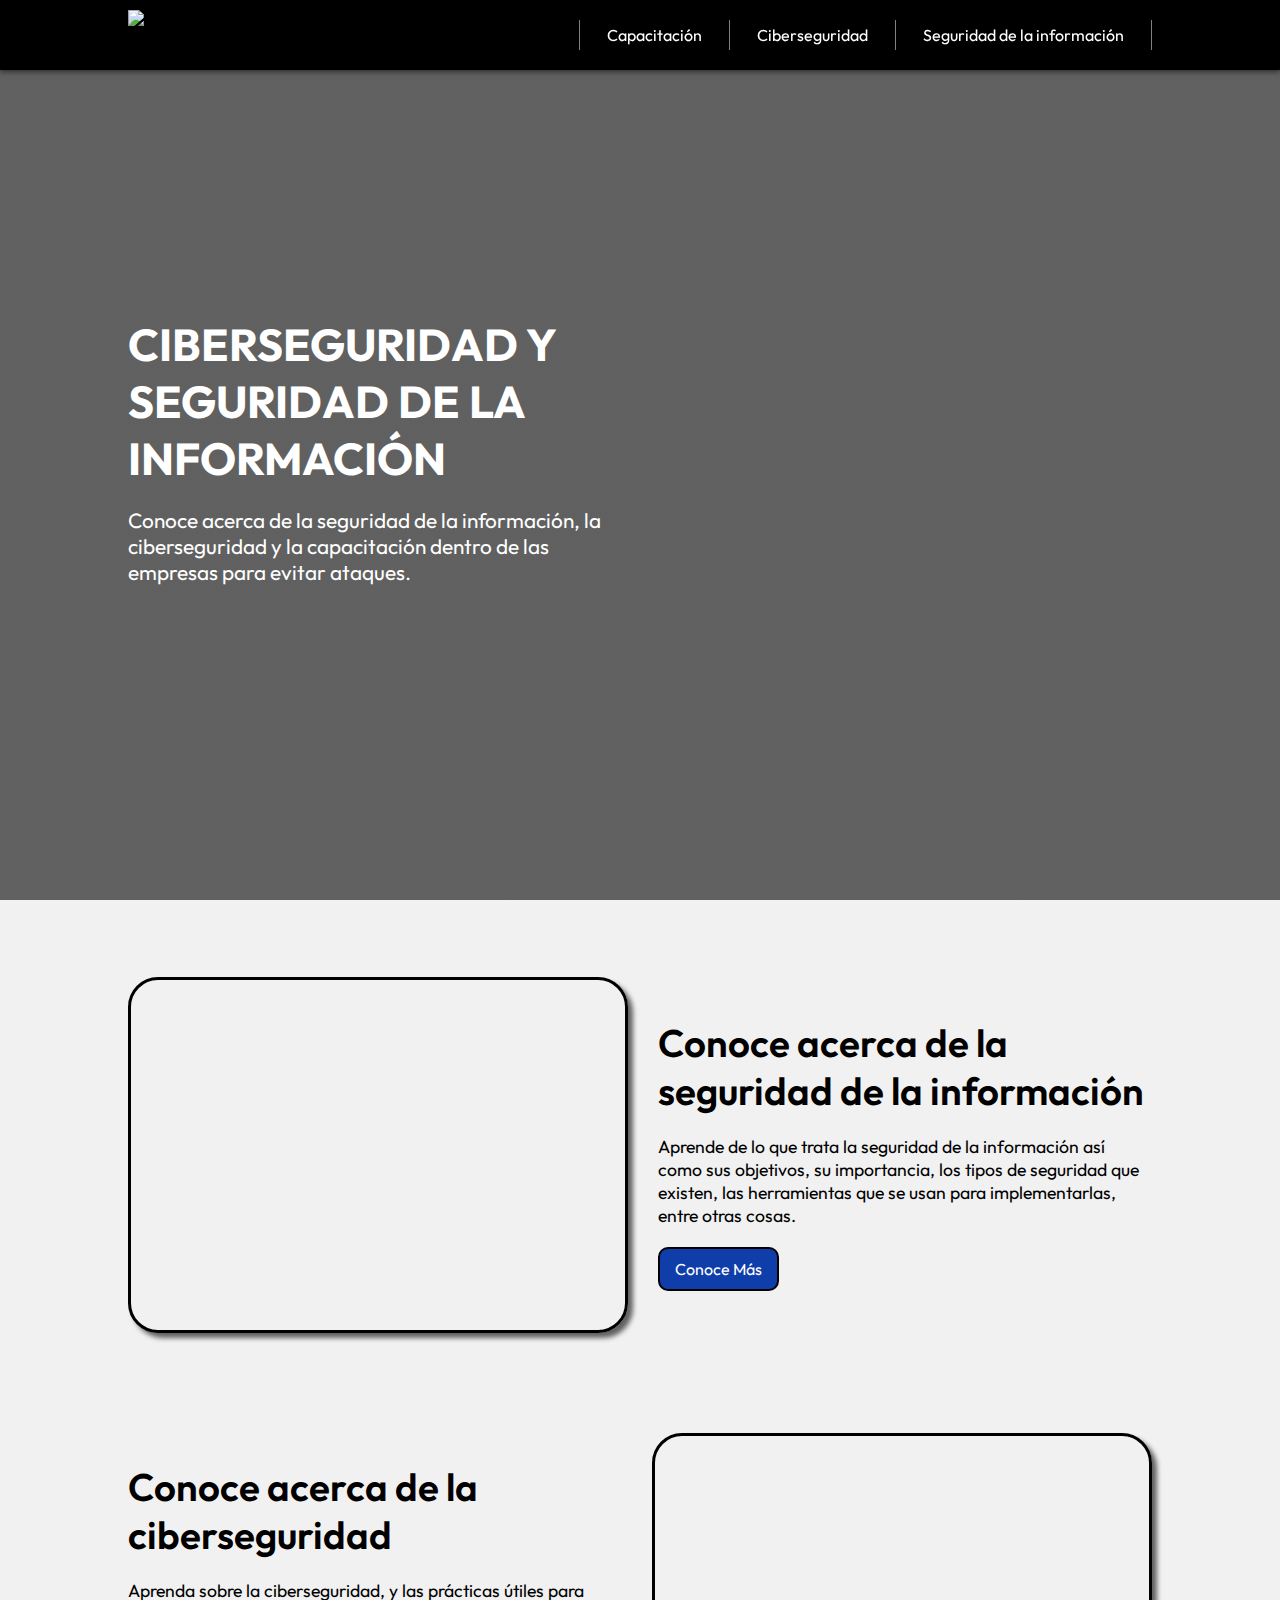
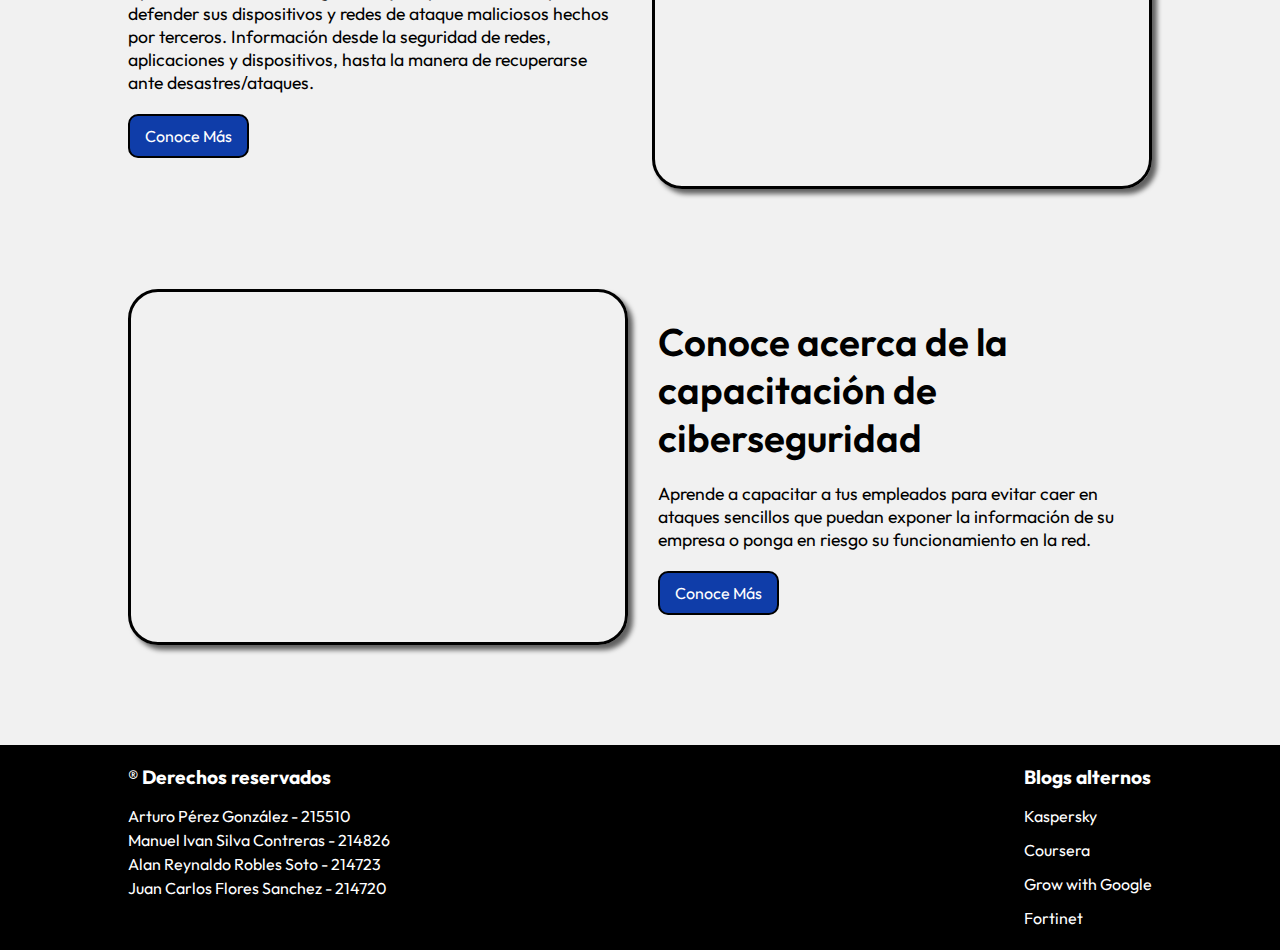
==== index.html @ a0f6c4a8 "Se arreglaron las ubicaciones de los archivos, imagenes y links. Hay un problema al querer insertar " ====
<!DOCTYPE html>
<html lang="en">
<head>
    <meta charset="UTF-8">
    <meta name="viewport" content="width=device-width, initial-scale=1.0">
    <title>Concientización ciberseguridad en los empleados</title>

    <link rel="stylesheet" href="archivosCSS/index.css">
    <link rel="preconnect" href="https://fonts.googleapis.com">
    <link rel="preconnect" href="https://fonts.gstatic.com" crossorigin>
    <link href="https://fonts.googleapis.com/css2?family=Nunito:ital,wght@0,200..1000;1,200..1000&family=Outfit:wght@100..900&display=swap" rel="stylesheet">
</head>
<body>
    <nav>
        <div class="nav-container">
            <div class="nav-izq">
                <img id="logo-nav" src="Imagenes/logo-nav.png" alt="Logo de la UACJ">
            </div>
            <div class="nav-der">
                <div class="ver-divider"></div>
                <div class="nav-link">
                    <a href="capacitacion.html">Capacitación</a> <!-- Ruta ajustada -->
                </div>
                <div class="ver-divider"></div>
                <div class="nav-link">
                    <a href="cibers.html">Ciberseguridad</a>
                </div>
                <div class="ver-divider"></div>
                <div class="nav-link">
                    <a href="seguridad.html">Seguridad de la información</a>
                </div>
                <div class="ver-divider"></div>
            </div>
        </div>
    </nav>
    <div class="hero">
        <div class="hero-container1">
            <h1>CIBERSEGURIDAD Y SEGURIDAD DE LA INFORMACIÓN</h1>
            <p> 
                Conoce acerca de la seguridad de la información, la ciberseguridad y la capacitación
                dentro de las empresas para evitar ataques.
            </p>
        </div>
        <div class="hero-container2"></div>
    </div>
    <div class="section">
        <div class="contenido">
            <div id="img-infosec" class="img-contenido"></div>
            <div class="texto-contenido">
                <h1>Conoce acerca de la seguridad de la información</h1>
                <p>
                    Aprende de lo que trata la seguridad de la información así como sus objetivos, 
                    su importancia, los tipos de seguridad que existen, las herramientas que se 
                    usan para implementarlas, entre otras cosas. 
                </p>
                <a class="button" href="#">Conoce Más</a>
            </div>
        </div>
        <div class="contenido contenido-alt">
            <div id="img-cib" class="img-contenido"></div>
            <div class="texto-contenido">
                <h1>Conoce acerca de la ciberseguridad</h1>
                <p>
                    Aprenda sobre la ciberseguridad, y las prácticas útiles para defender 
                    sus dispositivos y redes de ataque maliciosos hechos por terceros. Información 
                    desde la seguridad de redes, aplicaciones y dispositivos, hasta la manera de 
                    recuperarse ante desastres/ataques.
                </p>
                <a class="button" href="#">Conoce Más</a>
            </div>
        </div>
        <div class="contenido">
            <div id="img-cap" class="img-contenido"></div>
            <div class="texto-contenido">
                <h1>Conoce acerca de la capacitación de ciberseguridad</h1>
                <p>
                    Aprende a capacitar a tus empleados para evitar caer en ataques 
                    sencillos que puedan exponer la información de su empresa o 
                    ponga en riesgo su funcionamiento en la red.
                </p>
                <!-- Enlace actualizado -->
                <a class="button" href="capacitacion.html">Conoce Más</a>
            </div>
        </div>
    <!--Footer-->
    <footer>
        <div class="foot-cont">
            <div class="foot-izq">
                <h1>&#174; Derechos reservados</h1>
                <p>Arturo Pérez González - 215510
                    <br>Manuel Ivan Silva Contreras - 214826
                    <br>Alan Reynaldo Robles Soto - 214723
                    <br>Juan Carlos Flores Sanchez - 214720</p>
            </div>
            <div class="foot-der">
                <h1>Blogs alternos</h1>
                <a class="links-foot" href="https://www.kaspersky.com" target="_blank" rel="noopener noreferrer">Kaspersky</a>
                <a class="links-foot" href="https://www.coursera.org" target="_blank" rel="noopener noreferrer">Coursera</a>
                <a class="links-foot" href="https://grow.google/" target="_blank" rel="noopener noreferrer">Grow with Google</a>
                <a class="links-foot" href="https://www.fortinet.com/training/cybersecurity-professionals" target="_blank" rel="noopener noreferrer">Fortinet</a>
            </div>
        </div>
    </footer>
</body>
</html>
---- archivosCSS/index.css ----
/* General Styles */
* {
    margin: 0;
    font-family: "Outfit", sans-serif;
    font-optical-sizing: auto;
    font-weight: 400;
    font-style: normal;
}

body {
    background-color: rgb(241, 241, 241);
}

h1 {
    font-size: 2.4rem;
    font-weight: 600;
}

p {
    font-size: 1.1rem;
}

.button {
    padding: 10px 15px;
    background-color: rgb(15, 61, 169);
    border-radius: 10px;
    color: white;
    font-size: 1rem;
    border: 2px solid black;
    text-decoration: none;
}

/* Navbar */
nav {
    display: flex;
    justify-content: center;
    padding: 10px 0;
    width: 100%;
    position: fixed;
    top: 0; /* Mantener fija en la parte superior */
    background-color: rgba(0, 0, 0, 1); /* Fondo negro sólido */
    z-index: 1000;
    box-shadow: 0 2px 5px rgba(0, 0, 0, 0.5); /* Sombra para separación visual */
}

.nav-container {
    display: flex;
    flex-direction: row;
    justify-content: space-between;
    align-items: center;
    width: 80%;
}

.nav-izq {
    display: flex;
    align-items: center;
}

#logo-nav {
    height: 50px; /* Tamaño uniforme del logo */
    width: auto; /* Mantener proporción */
}

.nav-der {
    display: flex;
    flex-direction: row;
    align-items: center;
    gap: 15px; /* Espaciado uniforme entre enlaces */
}

.nav-link a {
    text-decoration: none;
    color: rgb(255, 255, 255);
    padding: 8px 12px; /* Tamaño uniforme del área clickeable */
    border-radius: 5px;
    font-size: 1rem; /* Tamaño de texto uniforme */
    transition: all 0.3s ease; /* Transición más fluida */
}

.nav-link a:hover {
    color: rgb(0, 0, 0);
    background-color: rgba(255, 255, 255, 0.8);
}

.ver-divider {
    background-color: rgba(255, 255, 255, 0.5);
    height: 30px;
    width: 1px;
}

/* Hero Section */
.hero h1 {
    font-size: 2.8rem;
    font-weight: bold;
    margin-bottom: 20px;
}

.hero p {
    font-size: 1.3rem;
    font-weight: 400;
}

.hero {
    height: 100vh;
    background: linear-gradient(rgba(0, 0, 0, 0.6), rgba(0, 0, 0, 0.6)), url('Imagenes/hero-image.jpg') no-repeat;
    background-position: center;
    background-size: cover;
    display: flex;
    flex-direction: row;
    justify-content: center;
    align-items: center;
    padding: 0px 10%;
}

.hero-container2 {
    width: 50%;
}

.hero-container1 {
    color: white;
    width: 50%;
}

/* Contenido Home */
.section {
    display: flex;
    flex-direction: column;
    align-items: center;
    padding: 6% 0%;
    gap: 100px;
    padding-bottom: 0;
}

.contenido {
    display: flex;
    flex-direction: row;
    justify-content: center;
    max-width: 80%;
    height: auto;
    gap: 30px;
}

.contenido-alt {
    flex-direction: row-reverse; /* Invertir orden: foto a la izquierda, texto a la derecha */
}

.texto-contenido {
    display: flex;
    flex-direction: column;
    align-items: flex-start;
    justify-content: center;
    width: 50%;
    gap: 20px;
}

.img-contenido {
    width: 50%;
    height: 350px;
    border-radius: 30px;
    border: 3px solid black;
    box-shadow: 5px 5px 5px rgba(0, 0, 0, 0.6);
    background-position: center;
    background-size: cover;
}

#img-infosec {
    background: url('Imagenes/infosec.jpg') no-repeat;
    background-position: center;
    background-size: cover;
}

#img-cib {
    background: url('Imagenes/ciberseg.jpeg') no-repeat;
    background-position: center;
    background-size: cover;
}

#img-cap {
    background: url('Imagenes/capacitacion.jpg') no-repeat;
    background-position: center;
    background-size: cover;
}

/* Footer */
footer {
    display: flex;
    justify-content: center;
    align-items: center;
    background-color: black; /* Fondo negro */
    padding: 20px 0;
    width: 100%;
    color: white; /* Texto blanco */
    position: relative; /* Asegura que no desaparezca */
    z-index: 1000; /* Mantén el footer en la capa superior */
}

.foot-cont {
    width: 80%;
    display: flex;
    flex-direction: row;
    justify-content: space-between;
}

.foot-izq, .foot-der {
    display: flex;
    flex-direction: column;
    gap: 10px;
}

footer h1 {
    font-size: 1.2rem;
    font-weight: 700;
    margin-bottom: 5px;
}

footer p, footer a {
    font-size: 1rem;
    color: white; /* Texto blanco */
    text-decoration: none;
    line-height: 1.5;
}

.links-foot:hover {
    color: gray; /* Cambiar color al pasar el cursor */
    transition: 300ms;
}
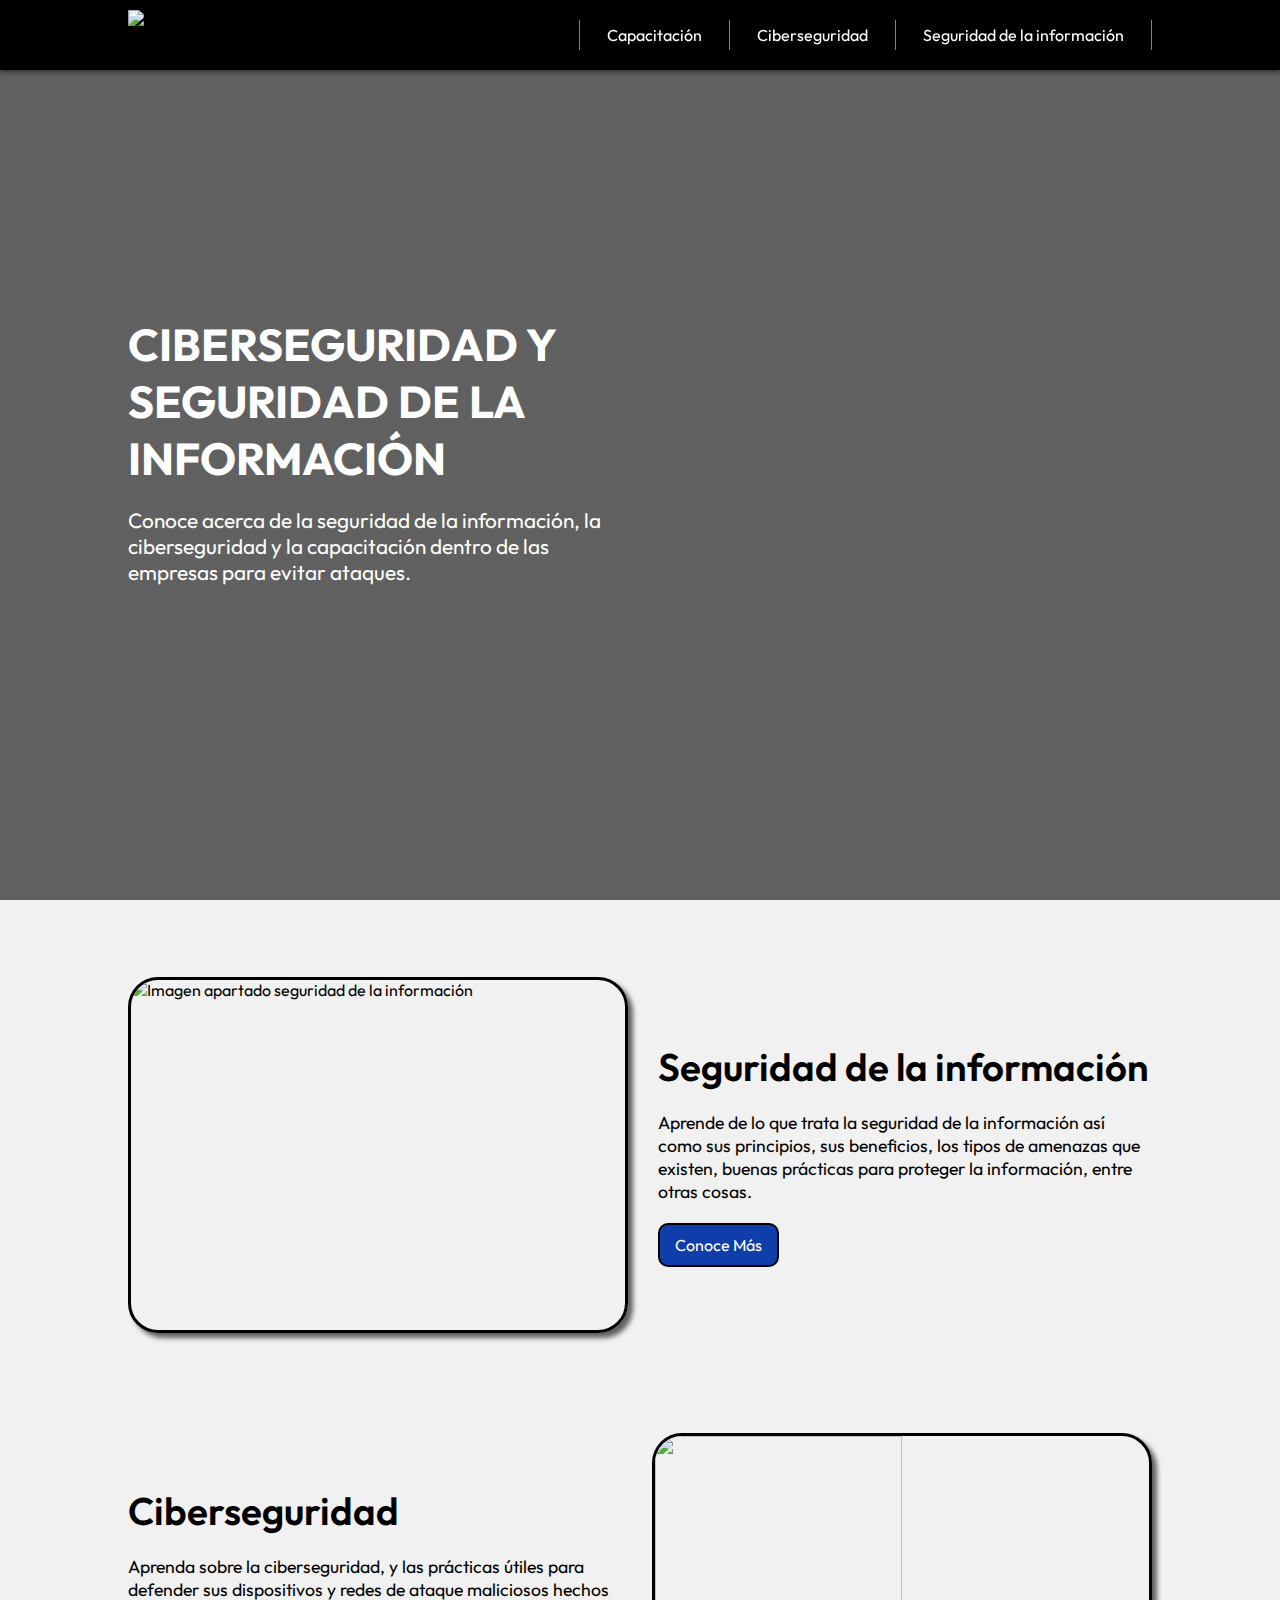
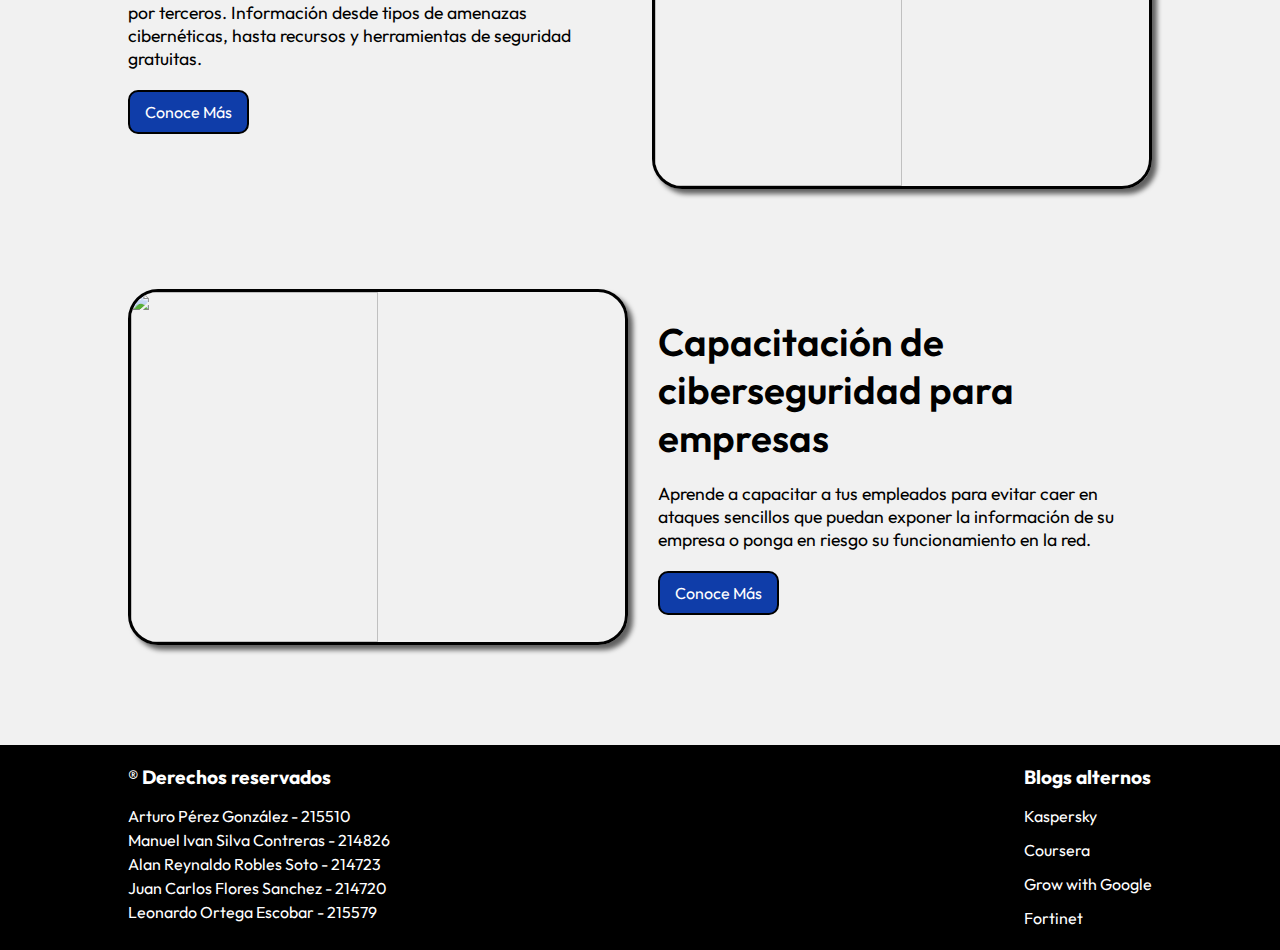
==== commit 67d7edec: "Se agrego mas informacion a la pagina de Seguridad" ====
--- a/index.html
+++ b/index.html
@@ -4,7 +4,7 @@
     <meta charset="UTF-8">
     <meta name="viewport" content="width=device-width, initial-scale=1.0">
     <title>Concientización ciberseguridad en los empleados</title>
-
+    <link rel="icon" href="Imagenes/icono.ico" type="image/x-icon">
     <link rel="stylesheet" href="archivosCSS/index.css">
     <link rel="preconnect" href="https://fonts.googleapis.com">
     <link rel="preconnect" href="https://fonts.gstatic.com" crossorigin>
@@ -33,7 +33,7 @@
             </div>
         </div>
     </nav>
-    <div class="hero">
+    <header class="hero">
         <div class="hero-container1">
             <h1>CIBERSEGURIDAD Y SEGURIDAD DE LA INFORMACIÓN</h1>
             <p> 
@@ -41,38 +41,37 @@
                 dentro de las empresas para evitar ataques.
             </p>
         </div>
-        <div class="hero-container2"></div>
-    </div>
+        <div class="hero-container2">
+        </div>
+    </header>
     <div class="section">
         <div class="contenido">
-            <div id="img-infosec" class="img-contenido"></div>
+            <img class="img-contenido" src="Imagenes/infosec.jpg" alt="Imagen apartado seguridad de la información">
             <div class="texto-contenido">
-                <h1>Conoce acerca de la seguridad de la información</h1>
+                <h1>Seguridad de la información</h1>
                 <p>
-                    Aprende de lo que trata la seguridad de la información así como sus objetivos, 
-                    su importancia, los tipos de seguridad que existen, las herramientas que se 
-                    usan para implementarlas, entre otras cosas. 
+                    Aprende de lo que trata la seguridad de la información así como sus principios, 
+                    sus beneficios, los tipos de amenazas que existen, buenas prácticas para proteger la información, entre otras cosas. 
                 </p>
-                <a class="button" href="#">Conoce Más</a>
+                <a class="button" href="seguridad.html">Conoce Más</a>
             </div>
         </div>
         <div class="contenido contenido-alt">
-            <div id="img-cib" class="img-contenido"></div>
+            <img class="img-contenido" src="Imagenes/Ciberseguridad.png" alt="">
             <div class="texto-contenido">
-                <h1>Conoce acerca de la ciberseguridad</h1>
+                <h1>Ciberseguridad</h1>
                 <p>
                     Aprenda sobre la ciberseguridad, y las prácticas útiles para defender 
                     sus dispositivos y redes de ataque maliciosos hechos por terceros. Información 
-                    desde la seguridad de redes, aplicaciones y dispositivos, hasta la manera de 
-                    recuperarse ante desastres/ataques.
+                    desde tipos de amenazas cibernéticas, hasta recursos y herramientas de seguridad gratuitas.
                 </p>
-                <a class="button" href="#">Conoce Más</a>
+                <a class="button" href="cibers.html">Conoce Más</a>
             </div>
         </div>
         <div class="contenido">
-            <div id="img-cap" class="img-contenido"></div>
+            <img class="img-contenido" src="Imagenes/capacitacion.jpg" alt="">
             <div class="texto-contenido">
-                <h1>Conoce acerca de la capacitación de ciberseguridad</h1>
+                <h1>Capacitación de ciberseguridad para empresas</h1>
                 <p>
                     Aprende a capacitar a tus empleados para evitar caer en ataques 
                     sencillos que puedan exponer la información de su empresa o 
@@ -90,7 +89,8 @@
                 <p>Arturo Pérez González - 215510
                     <br>Manuel Ivan Silva Contreras - 214826
                     <br>Alan Reynaldo Robles Soto - 214723
-                    <br>Juan Carlos Flores Sanchez - 214720</p>
+                    <br>Juan Carlos Flores Sanchez - 214720
+                    <br>Leonardo Ortega Escobar - 215579</p>
             </div>
             <div class="foot-der">
                 <h1>Blogs alternos</h1>
